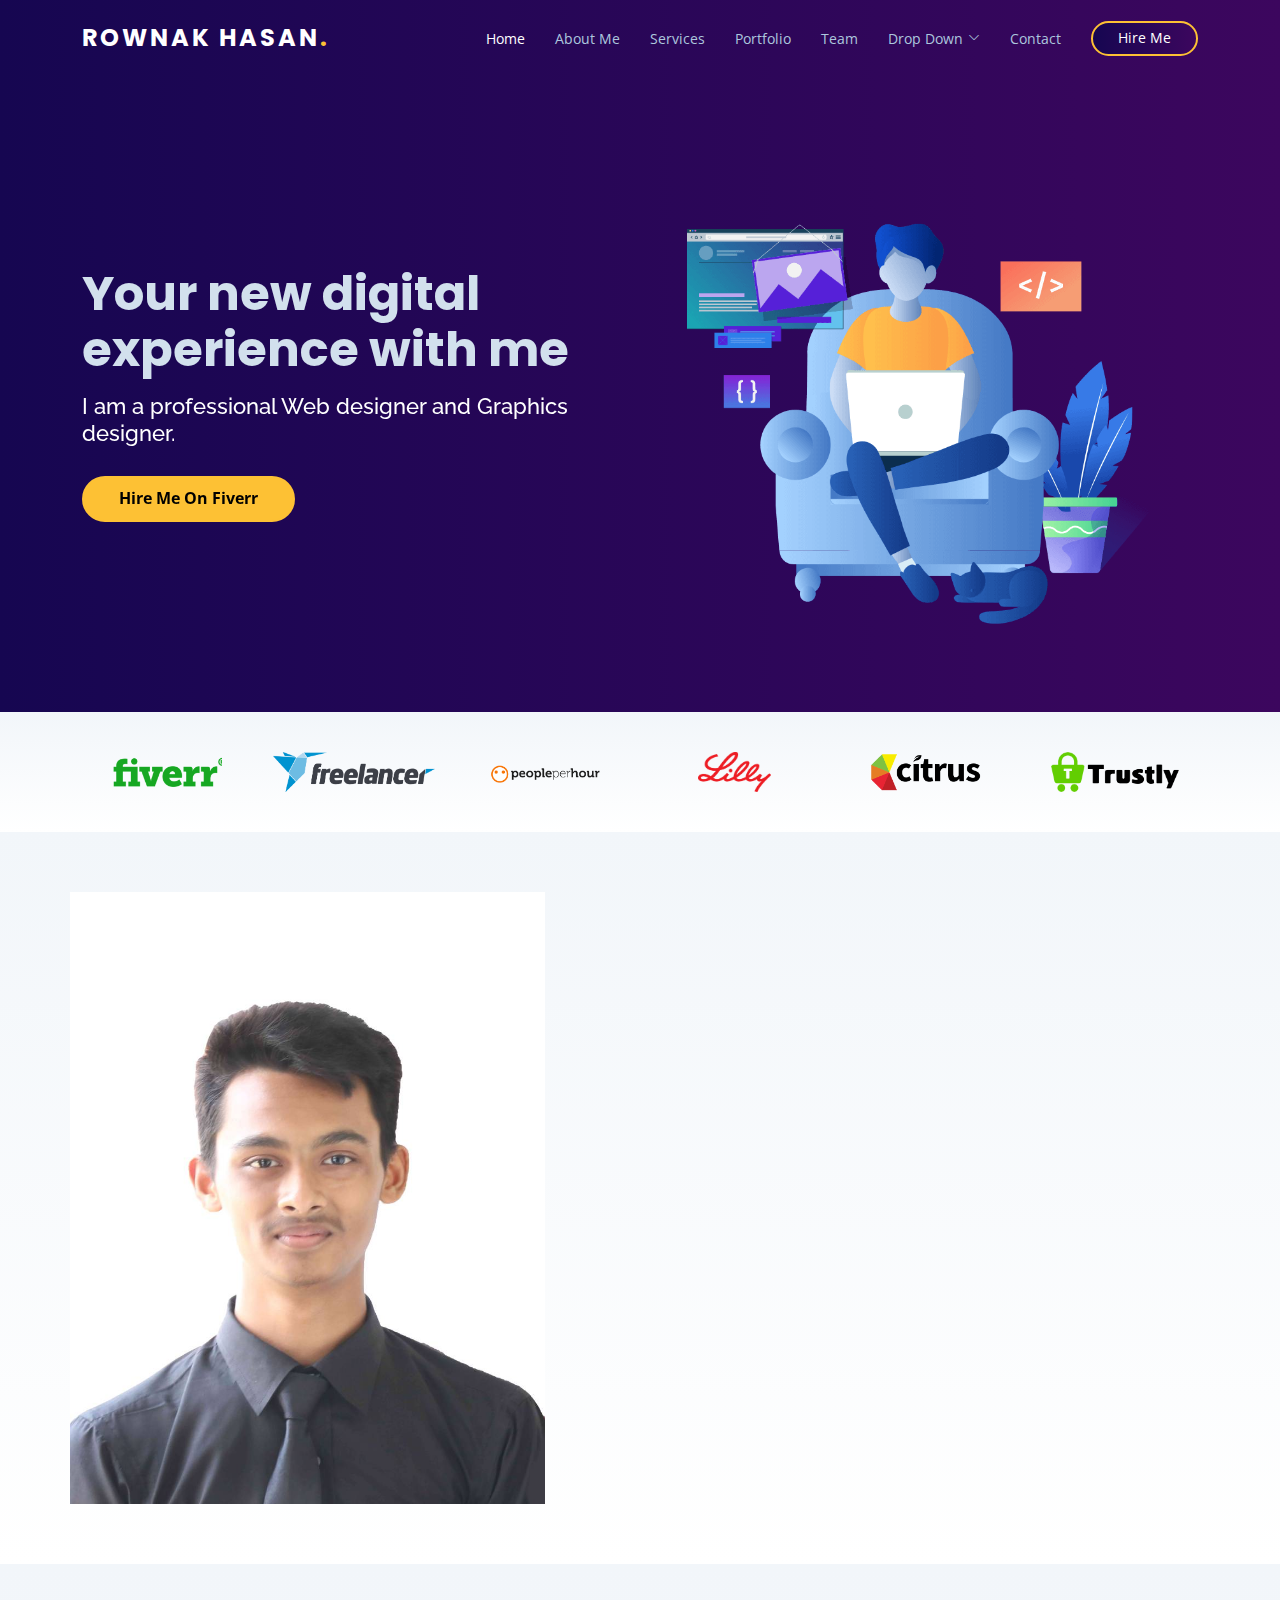
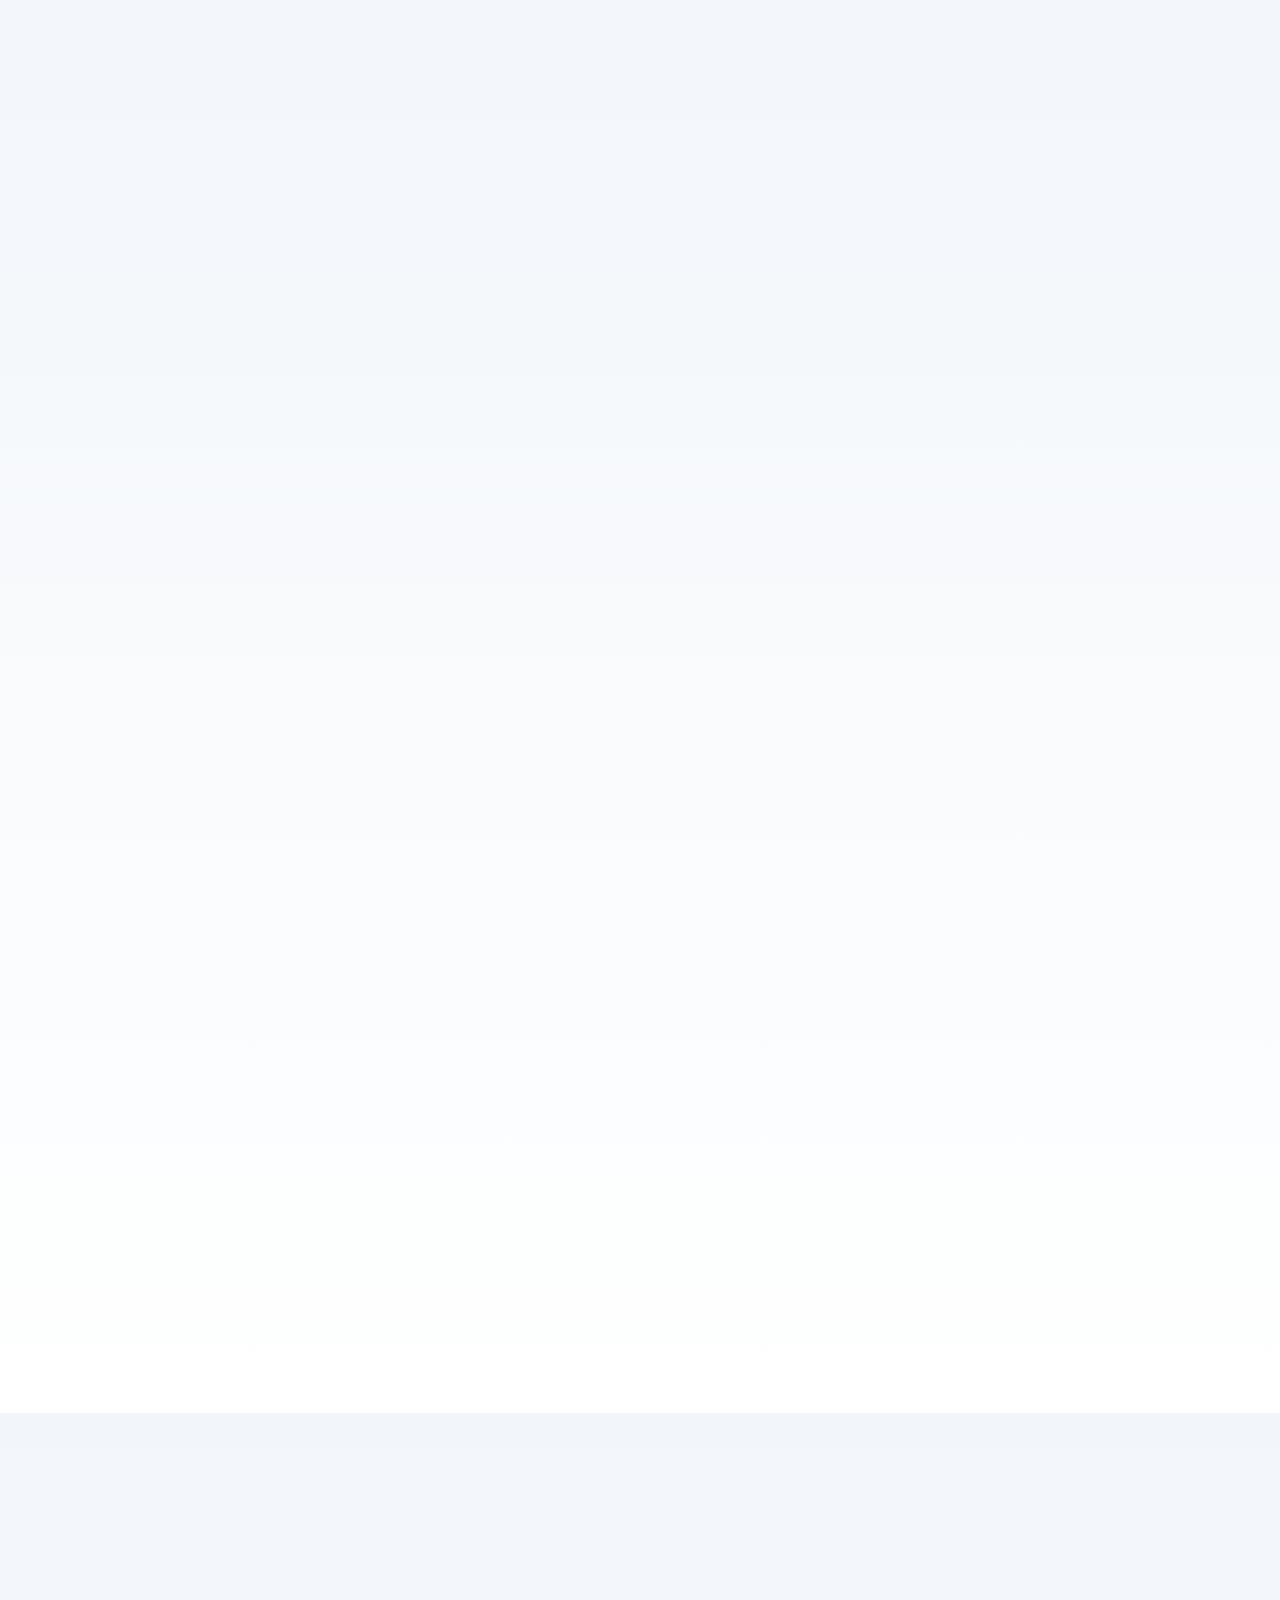
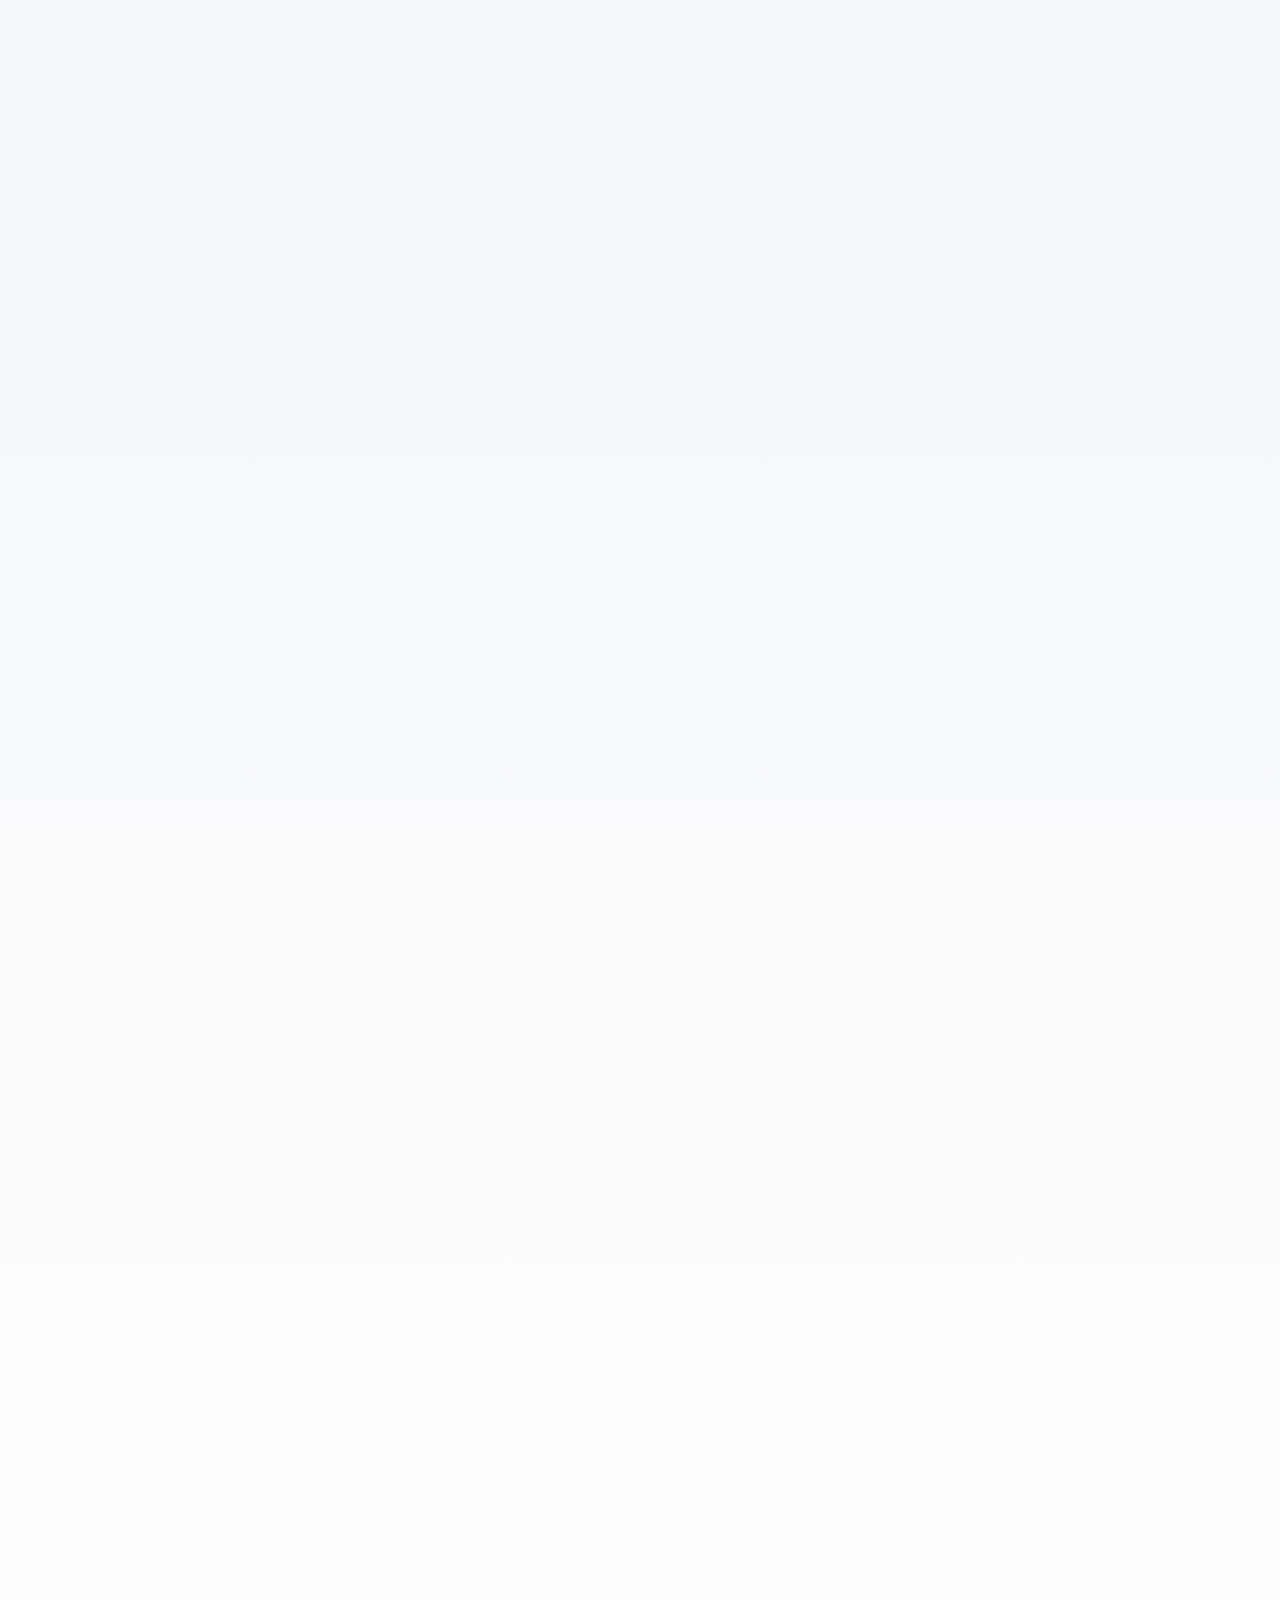
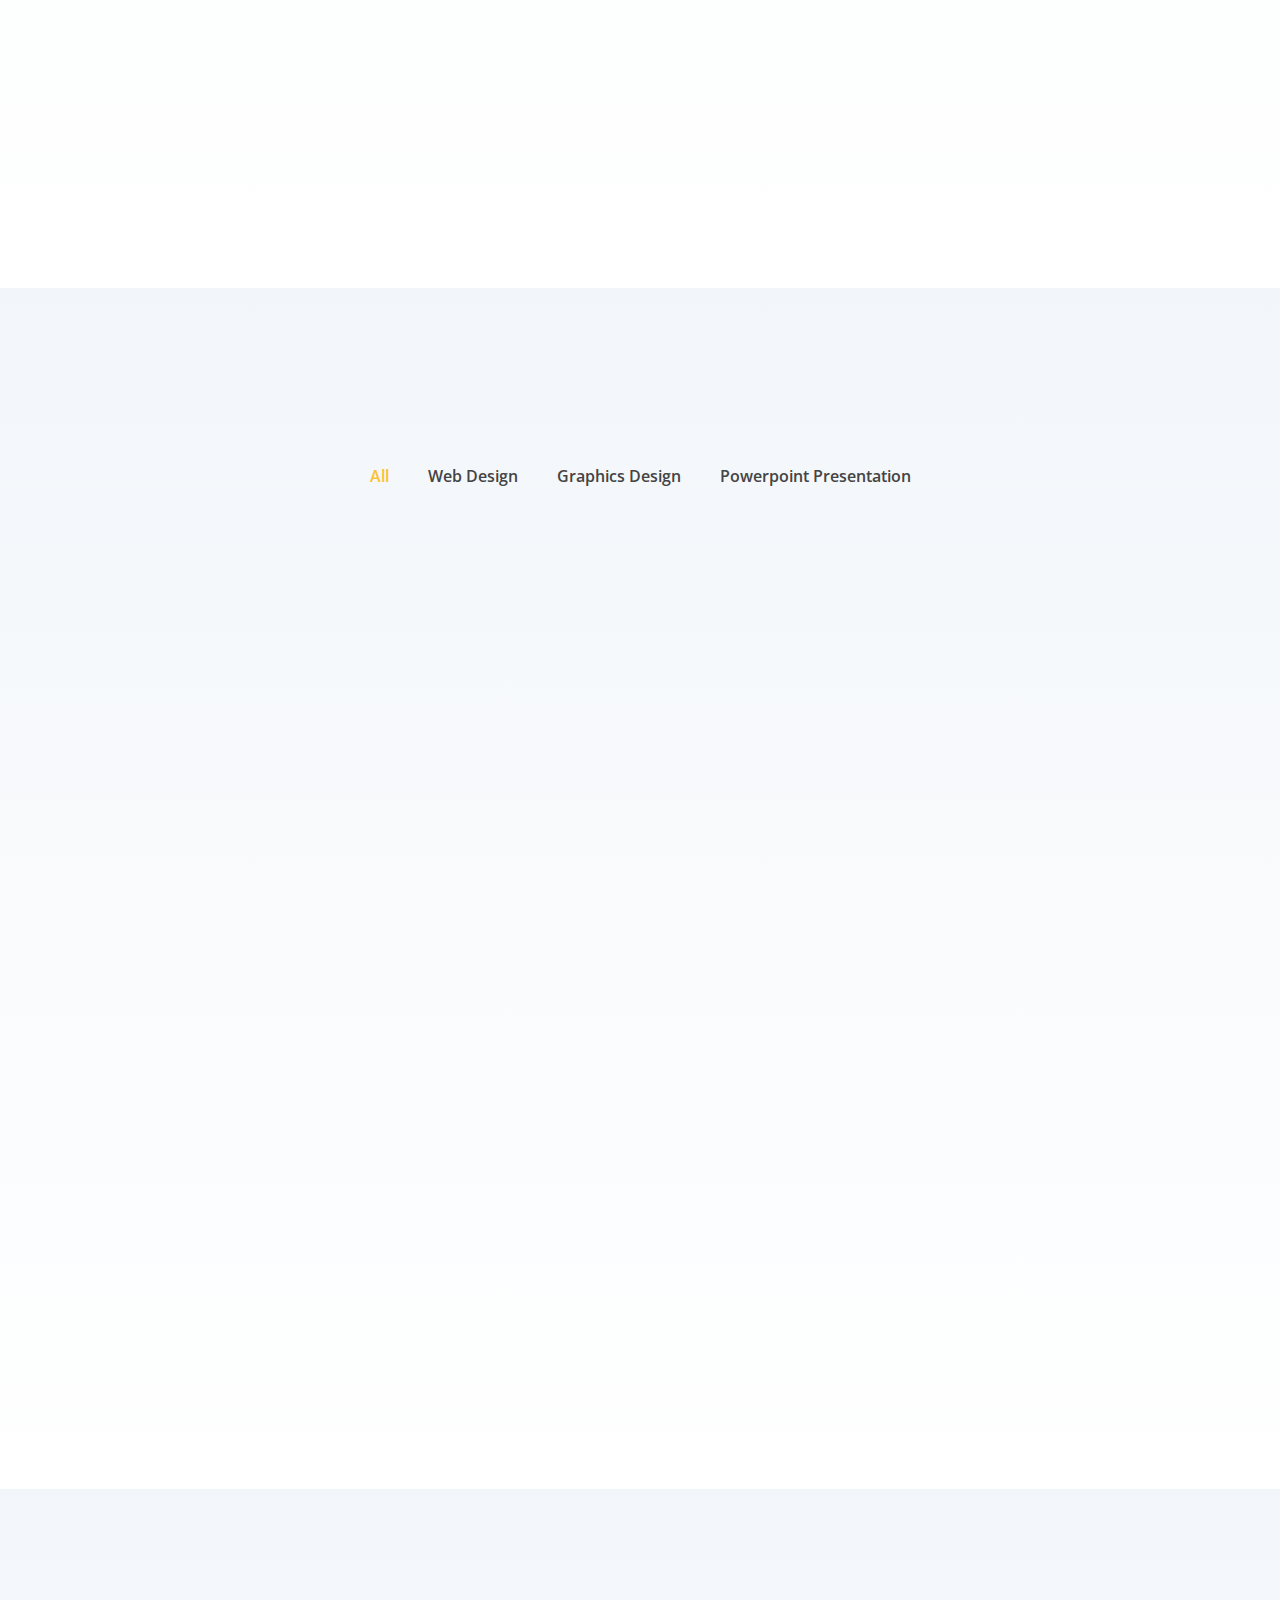
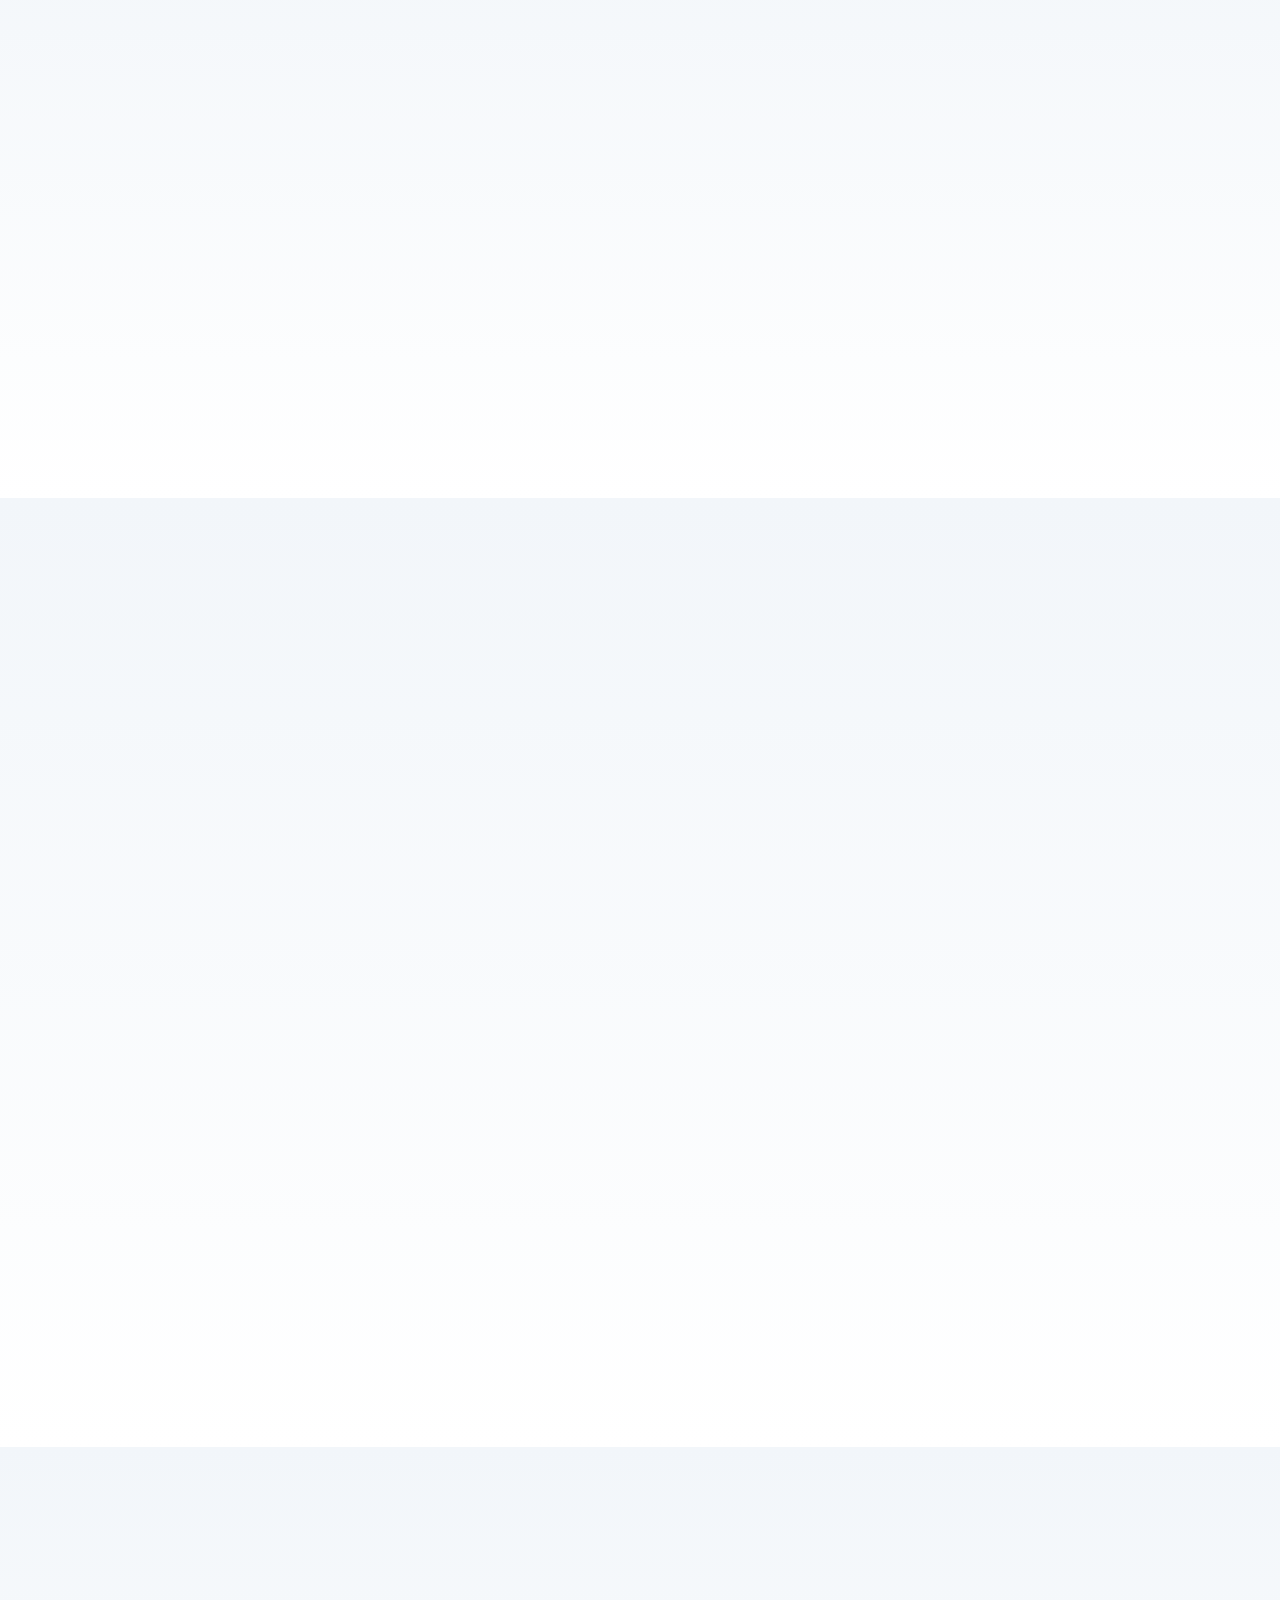
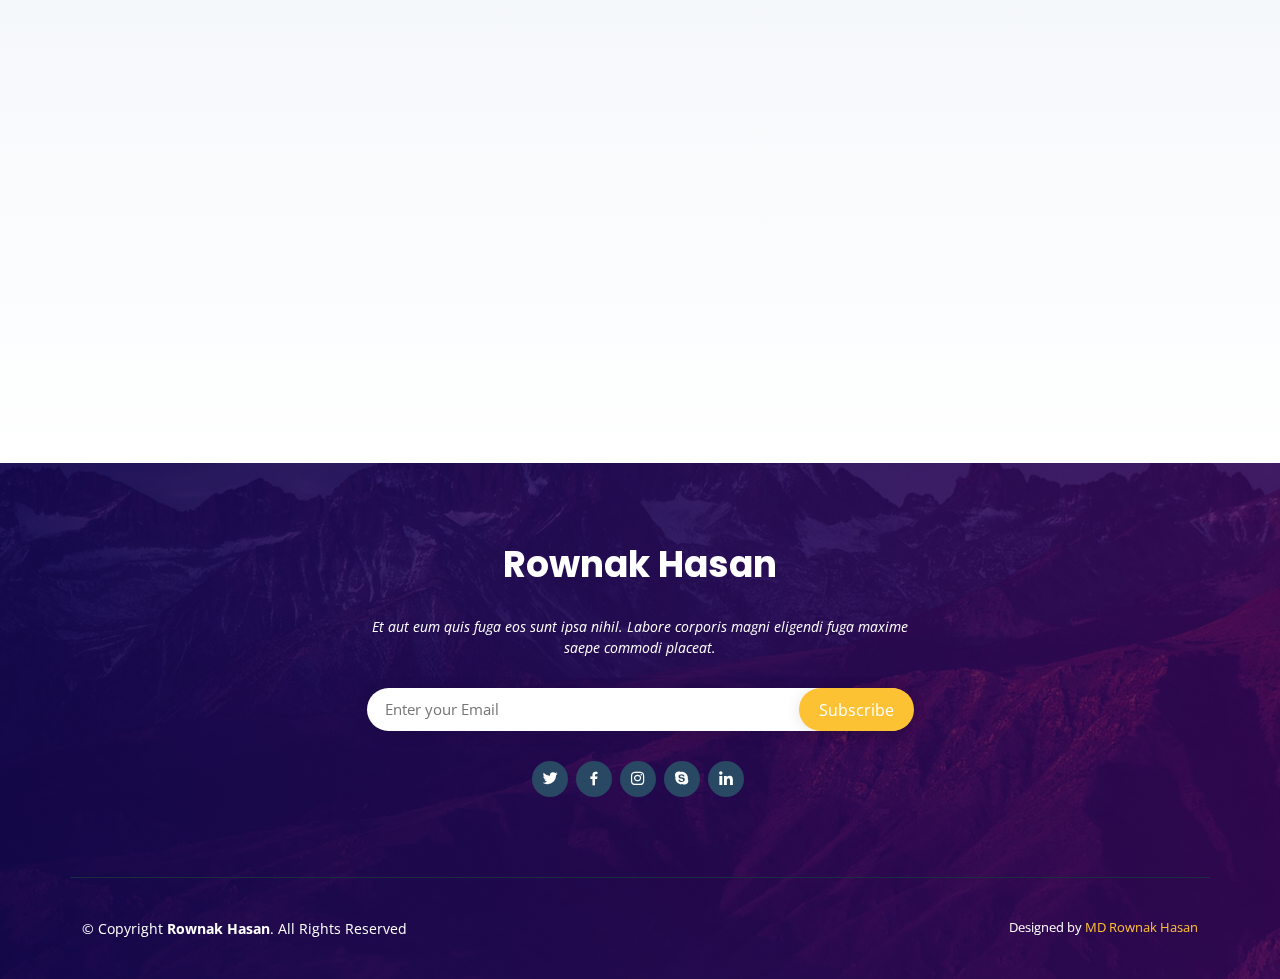
==== index.html @ 135676b5 "profile" ====
<!DOCTYPE html>
<html lang="en">

<head>
  <meta charset="utf-8">
  <meta content="width=device-width, initial-scale=1.0" name="viewport">

  <title>MD ROWNAK HASAN</title>
  <meta content="" name="description">
  <meta content="" name="keywords">

  <!-- Favicons -->
  <link href="assets/img/favicon.png" rel="icon">
  <link href="assets/img/apple-touch-icon.png" rel="apple-touch-icon">

  <!-- Google Fonts -->
  <link href="https://fonts.googleapis.com/css?family=Open+Sans:300,300i,400,400i,600,600i,700,700i|Raleway:300,300i,400,400i,500,500i,600,600i,700,700i|Poppins:300,300i,400,400i,500,500i,600,600i,700,700i" rel="stylesheet">

  <!-- Vendor CSS Files -->
  <link href="assets/vendor/aos/aos.css" rel="stylesheet">
  <link href="assets/vendor/bootstrap/css/bootstrap.min.css" rel="stylesheet">
  <link href="assets/vendor/bootstrap-icons/bootstrap-icons.css" rel="stylesheet">
  <link href="assets/vendor/boxicons/css/boxicons.min.css" rel="stylesheet">
  <link href="assets/vendor/glightbox/css/glightbox.min.css" rel="stylesheet">
  <link href="assets/vendor/swiper/swiper-bundle.min.css" rel="stylesheet">
  <link href="assets/css/font-awesome.min.css" rel="stylesheet">

  <!-- Template Main CSS File -->
  <link href="assets/css/style.css" rel="stylesheet">

  <!-- =======================================================
  * Template Name: Bocor - v4.3.0
  * Template URL: https://bootstrapmade.com/bocor-bootstrap-template-nice-animation/
  * Author: BootstrapMade.com
  * License: https://bootstrapmade.com/license/
  ======================================================== -->
</head>

<body>

  <!-- ======= Header ======= -->
  <header id="header">
    <div class="container d-flex align-items-center justify-content-between">

      <div class="logo">
        <h1><a href="index.html">Rownak Hasan<span>.</span></a></h1>
        <!-- Uncomment below if you prefer to use an image logo -->
        <!-- <a href="index.html"><img src="assets/img/logo.png" alt="" class="img-fluid"></a>-->
      </div>

      <nav id="navbar" class="navbar">
        <ul>
          <li><a class="nav-link scrollto active" href="#hero">Home</a></li>
          <li><a class="nav-link scrollto" href="#about">About Me</a></li>
          <li><a class="nav-link scrollto" href="#services">Services</a></li>
          <li><a class="nav-link scrollto" href="#portfolio">Portfolio</a></li>
          <li><a class="nav-link scrollto" href="#team">Team</a></li>
          <li class="dropdown"><a href="#"><span>Drop Down</span> <i class="bi bi-chevron-down"></i></a>
            <ul>
              <li><a href="#">Drop Down 1</a></li>
              <li class="dropdown"><a href="#"><span>Deep Drop Down</span> <i class="bi bi-chevron-right"></i></a>
                <ul>
                  <li><a href="#">Deep Drop Down 1</a></li>
                  <li><a href="#">Deep Drop Down 2</a></li>
                  <li><a href="#">Deep Drop Down 3</a></li>
                  <li><a href="#">Deep Drop Down 4</a></li>
                  <li><a href="#">Deep Drop Down 5</a></li>
                </ul>
              </li>
              <li><a href="#">Drop Down 2</a></li>
              <li><a href="#">Drop Down 3</a></li>
              <li><a href="#">Drop Down 4</a></li>
            </ul>
          </li>
          <li><a class="nav-link scrollto" href="#contact">Contact</a></li>
          <li><a class="getstarted scrollto" href="https://www.fiverr.com/rownakhasan127">Hire Me</a></li>
        </ul>
        <i class="bi bi-list mobile-nav-toggle"></i>
      </nav><!-- .navbar -->

    </div>
  </header><!-- End Header -->

  <!-- ======= Hero Section ======= -->
  <section id="hero">

    <div class="container">
      <div class="row d-flex align-items-center">
      <div class=" col-lg-6 py-5 py-lg-0 order-2 order-lg-1" data-aos="fade-right">
        <h1>Your new digital experience with me</h1>
        <h2>I am a professional  Web designer and Graphics designer.</h2>
        <a href="https://www.fiverr.com/rownakhasan127" class="btn-get-started scrollto">Hire Me On Fiverr</a>
      </div>
      <div class="col-lg-6 order-1 order-lg-2 hero-img" data-aos="fade-left">
        <img src="assets/img/hero-img.png" class="img-fluid" alt="">
      </div>
    </div>
    </div>

  </section><!-- End Hero -->

  <main id="main">

    <!-- ======= Clients Section ======= -->
    <section id="clients" class="clients section-bg">
      <div class="container">

        <div class="row no-gutters clients-wrap clearfix wow fadeInUp">

          <div class="col-lg-2 col-md-4 col-6">
            <div class="client-logo">
              <img src="assets/img/clients/client-1.png" class="img-fluid" alt="" data-aos="flip-right">
            </div>
          </div>

          <div class="col-lg-2 col-md-4 col-6">
            <div class="client-logo">
              <img src="assets/img/clients/client-2.png" class="img-fluid" alt="" data-aos="flip-right" data-aos-delay="100">
            </div>
          </div>

          <div class="col-lg-2 col-md-4 col-6">
            <div class="client-logo">
              <img src="assets/img/clients/client-3.png" class="img-fluid" alt="" data-aos="flip-right" data-aos-delay="200">
            </div>
          </div>

          <div class="col-lg-2 col-md-4 col-6">
            <div class="client-logo">
              <img src="assets/img/clients/client-4.png" class="img-fluid" alt="" data-aos="flip-right" data-aos-delay="300">
            </div>
          </div>

          <div class="col-lg-2 col-md-4 col-6">
            <div class="client-logo">
              <img src="assets/img/clients/client-5.png" class="img-fluid" alt="" data-aos="flip-right" data-aos-delay="400">
            </div>
          </div>

          <div class="col-lg-2 col-md-4 col-6">
            <div class="client-logo">
              <img src="assets/img/clients/client-6.png" class="img-fluid" alt="" data-aos="flip-right" data-aos-delay="500">
            </div>
          </div>

        </div>

      </div>
    </section><!-- End Clients Section -->

    <!-- ======= About Section ======= -->
    <section id="about" class="about section-bg">
      <div class="container">

        <div class="row">
          <div class="image col-xl-5 d-flex align-items-stretch justify-content-center justify-content-lg-start"></div>
          <div class="col-xl-7 pl-0 pl-lg-5 pr-lg-1 d-flex align-items-stretch">
            <div class="content d-flex flex-column justify-content-center">
              <h3 data-aos="fade-in" data-aos-delay="100">MD Rownak Hasan</h3>
              <p data-aos="fade-in">
                Hello, I am Rownak Hasan. A professional Graphics Designer and web designer. I am also a freelencer in different market freelencing market place. I have done my web design course from FreeCodeCamp, Edounix, 10 Minutes School and Creative IT. I am also expert in Microsoft Office specially powerpoint presenation designing
              </p>
              <div class="row">
                <div class="col-md-6 icon-box" data-aos="fade-up">
                  <i class="bi bi-journal-code"></i>
                  <h4><a href="#">Web Design</a></h4>
                  <p>I am expert in web designing. I can design a website with animation and interactive elements using HTML5,CSS and Javascript. </p>
                </div>
                <div class="col-md-6 icon-box" data-aos="fade-up" data-aos-delay="100">
                  <i class="bi bi-bezier"></i>
                  <h4><a href="#">Graphics Design</a></h4>
                  <p>I am expert in Graphics Designing. I can design logo, flyer, banner, brochure, menu card, post card. </p>
                </div>
                <div class="col-md-6 icon-box" data-aos="fade-up" data-aos-delay="200">
                  <i class="bi bi-file-word"></i>
                  <h4><a href="#">Wordpress Customization</a></h4>
                  <p>I am expert in Wordpress Theme Customizations. I can make a website using wordpress</p>
                </div>
                <div class="col-md-6 icon-box" data-aos="fade-up" data-aos-delay="300">
                  <i class="bi bi-bag-check"></i>
                  <h4><a href="#">Microsoft Office Tool</a></h4>
                  <p>I am expert in Microsoft Office applications like Word, Exel, powerpoint. I can make a professional presenation using MS powerpoint</p>
                </div>
              </div>
            </div><!-- End .content-->
          </div>
        </div>

      </div>
    </section><!-- End About Section -->

    <!-- ======= Services Section ======= -->
    <section id="services" class="services section-bg">
      <div class="container">

        <div class="section-title">
          <h2 data-aos="fade-in">Services</h2>
          <p data-aos="fade-in">.</p>
        </div>

        <div class="row">
          <div class="col-md-6 d-flex align-items-stretch" data-aos="fade-right">
            <div class="card">
              <div class="card-img">
                <img src="assets/img/services-1.jpg" alt="...">
              </div>
              <div class="card-body">
                <h5 class="card-title"><a href="">Web Design</a></h5>
                <p class="card-text">Are you looking for a Premium and professional website for your bussiness or personal use, than you are in right place. We make a website with animation and interactive elements using HTML5,CSS and Javascript.</p>
                <div class="read-more"><a href="#"><i class="bi bi-arrow-right"></i> Read More</a></div>
              </div>
            </div>
          </div>
          <div class="col-md-6 d-flex align-items-stretch" data-aos="fade-left">
            <div class="card">
              <div class="card-img">
                <img src="assets/img/services-2.jpg" alt="...">
              </div>
              <div class="card-body">
                <h5 class="card-title"><a href="">Graphics Design</a></h5>
                <p class="card-text">Looking for creative, professionalism, modern, unique & beautiful design for Logo, Business Card, Letterhead, Flyer, banner, and also other graphics designing services. then you are at the very right place.</p>
                <div class="read-more"><a href="#"><i class="bi bi-arrow-right"></i> Read More</a></div>
              </div>
            </div>

          </div>
          <div class="col-md-6 d-flex align-items-stretch" data-aos="fade-right">
            <div class="card">
              <div class="card-img">
                <img src="assets/img/services-3.jpg" alt="...">
              </div>
              <div class="card-body">
                <h5 class="card-title"><a href="">Wordpress Customization</a></h5>
                <p class="card-text">Are you looking for a Premium and professional website for your bussiness or personal use with using Wordpress Theme? than you are the right place. I will create a responsive wordpress website.</p>
                <div class="read-more"><a href="#"><i class="bi bi-arrow-right"></i> Read More</a></div>
              </div>
            </div>
          </div>
          <div class="col-md-6 d-flex align-items-stretch" data-aos="fade-left">
            <div class="card">
              <div class="card-img">
                <img src="assets/img/services-4.jpg" alt="...">
              </div>
              <div class="card-body">
                <h5 class="card-title"><a href="">Microsoft Office</a></h5>
                <p class="card-text">Are you looking for an expert who is professional in Microsoft Word, Excel and specially Powerpoint,than you are in the right place. I provide all services in this sector.I am expert in powerpoint presenation designing.</p>
                <div class="read-more"><a href="#"><i class="bi bi-arrow-right"></i> Read More</a></div>
              </div>
            </div>
          </div>
        </div>

      </div>
    </section><!-- End Services Section -->

    <!-- ======= Features Section ======= -->
    <section id="features" class="features section-bg">
      <div class="container">

        <div class="section-title">
          <h2 data-aos="fade-in">Features</h2>
          <p data-aos="fade-in"></p>
        </div>

        <div class="row content">
          <div class="col-md-5" data-aos="fade-right">
            <img src="assets/img/features-1.svg" class="img-fluid" alt="">
          </div>
          <div class="col-md-7 pt-4" data-aos="fade-left">
            <h3>What you find here.</h3>
            <p class="fst-italic">
              Here you found the services of................
            </p>
            <ul>
              <li><i class="bi bi-check"></i> Building Your Website with HTML,CSS, Javascript and Bootstrap.</li>
              <li><i class="bi bi-check"></i> Building your Website with wordpress theme customization..</li>
              <li><i class="bi bi-check"></i> Creating your Logos, Flyers, Brochures and Bussiness Cards</li>
              <li><i class="bi bi-check"></i> Building your Bussiness/Education presenation design.</li>
              
            </ul>
          </div>
        </div>

        <div class="row content">
          <div class="col-md-5 order-1 order-md-2" data-aos="fade-left">
            <img src="assets/img/features-2.svg" class="img-fluid" alt="">
          </div>
          <div class="col-md-7 pt-5 order-2 order-md-1" data-aos="fade-right">
            <h3>Design your items.</h3>
            <p class="fst-italic">
              I will design professional  logo, flyer, brochure, bussiness card, social media banner, resturant & bar menu, postcard letterhead etc.
            </p>
            <ul>
              <li><i class="bi bi-check"></i> Minimalist & Outstanding design concepts.</li>
              <li><i class="bi bi-check"></i> Professional, Unique, & Quality design.</li>
              <li><i class="bi bi-check"></i> Free mockup in every package &
                100% customer satisfaction.</li>
            </ul>
          </div>
        </div>

        <div class="row content">
          <div class="col-md-5" data-aos="fade-right">
            <img src="assets/img/features-3.svg" class="img-fluid" alt="">
          </div>
          <div class="col-md-7 pt-5" data-aos="fade-left">
            <h3>Build your website.</h3>
            <p>I will build a professional and responsive squarespace website with HTML, CSS, Javascript, Wordpress & bootstrap.</p>
            <ul>
              <li><i class="bi bi-check"></i> Design Creative and Customize Squarespace site.</li>
              <li><i class="bi bi-check"></i> Redesign your existing website take it to next level.</li>
              <li><i class="bi bi-check"></i> Fully Responsive Mobile Friendly site & 100% customer satisfaction.</li>
            </ul>
          </div>
        </div>

        <div class="row content">
          <div class="col-md-5 order-1 order-md-2" data-aos="fade-left">
            <img src="assets/img/features-4.svg" class="img-fluid" alt="">
          </div>
          <div class="col-md-7 pt-5 order-2 order-md-1" data-aos="fade-right">
            <h3>Make your powerpoint presenation.</h3>
            <p class="fst-italic">
              I will design professional modern business powerpoint presentations and investor pitch deck with animation and transition.
            </p>
            <ul>
              <li><i class="bi bi-check"></i> A class-apart modern presentation design with Custom Branded Template.</li>
              <li><i class="bi bi-check"></i> Excellent & distinctive Lifetime Customer Support.</li>
              <li><i class="bi bi-check"></i> Modern Infographics and premium investor pitch deck.</li>
            </ul>
          </div>
        </div>

      </div>
    </section><!-- End Features Section -->

    <!-- ======= Portfolio Section ======= -->
    <section id="portfolio" class="portfolio section-bg">
      <div class="container">

        <div class="section-title">
          <h2 data-aos="fade-in">Portfolio</h2>
          <p data-aos="fade-in"></p>
        </div>

        <div class="row">
          <div class="col-lg-12">
            <ul id="portfolio-flters">
              <li data-filter="*" class="filter-active">All</li>
              <li data-filter=".filter-app">Web Design</li>
              <li data-filter=".filter-card">Graphics Design</li>
              <li data-filter=".filter-web">Powerpoint Presentation</li>
            </ul>
          </div>
        </div>

        <div class="row portfolio-container" data-aos="fade-up">

          <div class="col-lg-4 col-md-6 portfolio-item filter-app">
            <div class="portfolio-wrap">
              <img src="assets/img/portfolio/portfolio-1.jpg" class="img-fluid" alt="">
              <div class="portfolio-links">
                <a href="assets/img/portfolio/portfolio-1.jpg" data-gallery="portfolioGallery" class="portfolio-lightbox" title="App 1"><i class="bi bi-plus"></i></a>
                <a href="portfolio-details.html" title="More Details"><i class="bi bi-link"></i></a>
              </div>
              <div class="portfolio-info">
                <h4>App 1</h4>
                <p>App</p>
              </div>
            </div>
          </div>

          <div class="col-lg-4 col-md-6 portfolio-item filter-web">
            <div class="portfolio-wrap">
              <img src="assets/img/portfolio/portfolio-2.jpg" class="img-fluid" alt="">
              <div class="portfolio-links">
                <a href="assets/img/portfolio/portfolio-2.jpg" data-gallery="portfolioGallery" class="portfolio-lightbox" title="Web 3"><i class="bi bi-plus"></i></a>
                <a href="portfolio-details.html" title="More Details"><i class="bi bi-link"></i></a>
              </div>
              <div class="portfolio-info">
                <h4>Web 3</h4>
                <p>Web</p>
              </div>
            </div>
          </div>

          <div class="col-lg-4 col-md-6 portfolio-item filter-app">
            <div class="portfolio-wrap">
              <img src="assets/img/portfolio/portfolio-3.jpg" class="img-fluid" alt="">
              <div class="portfolio-links">
                <a href="assets/img/portfolio/portfolio-3.jpg" data-gallery="portfolioGallery" class="portfolio-lightbox" title="App 2"><i class="bi bi-plus"></i></a>
                <a href="portfolio-details.html" title="More Details"><i class="bi bi-link"></i></a>
              </div>
              <div class="portfolio-info">
                <h4>App 2</h4>
                <p>App</p>
              </div>
            </div>
          </div>

          <div class="col-lg-4 col-md-6 portfolio-item filter-card">
            <div class="portfolio-wrap">
              <img src="assets/img/portfolio/portfolio-4.jpg" class="img-fluid" alt="">
              <div class="portfolio-links">
                <a href="assets/img/portfolio/portfolio-4.jpg" data-gallery="portfolioGallery" class="portfolio-lightbox" title="Card 2"><i class="bi bi-plus"></i></a>
                <a href="portfolio-details.html" title="More Details"><i class="bi bi-link"></i></a>
              </div>
              <div class="portfolio-info">
                <h4>Card 2</h4>
                <p>Card</p>
              </div>
            </div>
          </div>

          <div class="col-lg-4 col-md-6 portfolio-item filter-web">
            <div class="portfolio-wrap">
              <img src="assets/img/portfolio/portfolio-5.jpg" class="img-fluid" alt="">
              <div class="portfolio-links">
                <a href="assets/img/portfolio/portfolio-5.jpg" data-gallery="portfolioGallery" class="portfolio-lightbox" title="Web 2"><i class="bi bi-plus"></i></a>
                <a href="portfolio-details.html" title="More Details"><i class="bi bi-link"></i></a>
              </div>
              <div class="portfolio-info">
                <h4>Web 2</h4>
                <p>Web</p>
              </div>
            </div>
          </div>

          <div class="col-lg-4 col-md-6 portfolio-item filter-app">
            <div class="portfolio-wrap">
              <img src="assets/img/portfolio/portfolio-6.jpg" class="img-fluid" alt="">
              <div class="portfolio-links">
                <a href="assets/img/portfolio/portfolio-6.jpg" data-gallery="portfolioGallery" class="portfolio-lightbox" title="App 3"><i class="bi bi-plus"></i></a>
                <a href="portfolio-details.html" title="More Details"><i class="bi bi-link"></i></a>
              </div>
              <div class="portfolio-info">
                <h4>App 3</h4>
                <p>App</p>
              </div>
            </div>
          </div>

          <div class="col-lg-4 col-md-6 portfolio-item filter-card">
            <div class="portfolio-wrap">
              <img src="assets/img/portfolio/portfolio-7.jpg" class="img-fluid" alt="">
              <div class="portfolio-links">
                <a href="assets/img/portfolio/portfolio-7.jpg" data-gallery="portfolioGallery" class="portfolio-lightbox" title="Card 1"><i class="bi bi-plus"></i></a>
                <a href="portfolio-details.html" title="More Details"><i class="bi bi-link"></i></a>
              </div>
              <div class="portfolio-info">
                <h4>Card 1</h4>
                <p>Card</p>
              </div>
            </div>
          </div>

          <div class="col-lg-4 col-md-6 portfolio-item filter-card">
            <div class="portfolio-wrap">
              <img src="assets/img/portfolio/portfolio-8.jpg" class="img-fluid" alt="">
              <div class="portfolio-links">
                <a href="assets/img/portfolio/portfolio-8.jpg" data-gallery="portfolioGallery" class="portfolio-lightbox" title="Card 3"><i class="bi bi-plus"></i></a>
                <a href="portfolio-details.html" title="More Details"><i class="bi bi-link"></i></a>
              </div>
              <div class="portfolio-info">
                <h4>Card 3</h4>
                <p>Card</p>
              </div>
            </div>
          </div>

          <div class="col-lg-4 col-md-6 portfolio-item filter-web">
            <div class="portfolio-wrap">
              <img src="assets/img/portfolio/portfolio-9.jpg" class="img-fluid" alt="">
              <div class="portfolio-links">
                <a href="assets/img/portfolio/portfolio-9.jpg" data-gallery="portfolioGallery" class="portfolio-lightbox" title="Web 3"><i class="bi bi-plus"></i></a>
                <a href="portfolio-details.html" title="More Details"><i class="bi bi-link"></i></a>
              </div>
              <div class="portfolio-info">
                <h4>Web 3</h4>
                <p>Web</p>
              </div>
            </div>
          </div>

        </div>

      </div>
    </section><!-- End Portfolio Section -->

    <!-- ======= Team Section ======= -->
    <section id="team" class="team section-bg">
      <div class="container">

        <div class="section-title">
          <h2 data-aos="fade-in">Team</h2>
        </div>

        <div class="row">
          <div class="col-xl-3 col-lg-4 col-md-6">
            <div class="member" data-aos="fade-up">
              <div class="pic"><img src="assets/img/team/team-1.jpg" alt=""></div>
              <h4>Rownak Hasan</h4>
              <span>Web and Graphics Designer</span>
              <div class="social">
                <a href=""><i class="bi bi-twitter"></i></a>
                <a href=""><i class="bi bi-facebook"></i></a>
                <a href=""><i class="bi bi-instagram"></i></a>
                <a href=""><i class="bi bi-linkedin"></i></a>
              </div>
            </div>
          </div>

          <div class="col-xl-3 col-lg-4 col-md-6">
            <div class="member" data-aos="fade-up" data-aos-delay="100">
              <div class="pic"><img src="assets/img/team/team-2.jpg" alt=""></div>
              <h4>Mohammad Siam</h4>
              <span>MS Office Expert</span>
              <div class="social">
                <a href=""><i class="bi bi-twitter"></i></a>
                <a href=""><i class="bi bi-facebook"></i></a>
                <a href=""><i class="bi bi-instagram"></i></a>
                <a href=""><i class="bi bi-linkedin"></i></a>
              </div>
            </div>
          </div>

          <div class="col-xl-3 col-lg-4 col-md-6">
            <div class="member" data-aos="fade-up" data-aos-delay="200">
              <div class="pic"><img src="assets/img/team/team-3.jpg" alt=""></div>
              <h4>MD Emon</h4>
              <span>Web & Wordpress Designer</span>
              <div class="social">
                <a href=""><i class="bi bi-twitter"></i></a>
                <a href=""><i class="bi bi-facebook"></i></a>
                <a href=""><i class="bi bi-instagram"></i></a>
                <a href=""><i class="bi bi-linkedin"></i></a>
              </div>
            </div>
          </div>

          <div class="col-xl-3 col-lg-4 col-md-6">
            <div class="member" data-aos="fade-up" data-aos-delay="300">
              <div class="pic"><img src="assets/img/team/team-4.jpg" alt=""></div>
              <h4>Mashrur Shakib</h4>
              <span>CTO</span>
              <div class="social">
                <a href=""><i class="bi bi-twitter"></i></a>
                <a href=""><i class="bi bi-facebook"></i></a>
                <a href=""><i class="bi bi-instagram"></i></a>
                <a href=""><i class="bi bi-linkedin"></i></a>
              </div>
            </div>
          </div>
        </div>

      </div>
    </section><!-- End Team Section -->



    <!-- ======= Frequently Asked Questions Section ======= -->
    <section id="faq" class="faq section-bg">
      <div class="container">

        <div class="section-title">
          <h2 data-aos="fade-in">Frequently Asked Questions</h2>

        </div>

        <div class="row faq-item d-flex align-items-stretch" data-aos="fade-up">
          <div class="col-lg-5">
            <i class="bx bx-help-circle"></i>
            <h4>Non consectetur a erat nam at lectus urna duis?</h4>
          </div>
          <div class="col-lg-7">
            <p>
              Feugiat pretium nibh ipsum consequat. Tempus iaculis urna id volutpat lacus laoreet non curabitur gravida. Venenatis lectus magna fringilla urna porttitor rhoncus dolor purus non.
            </p>
          </div>
        </div><!-- End F.A.Q Item-->

        <div class="row faq-item d-flex align-items-stretch" data-aos="fade-up" data-aos-delay="100">
          <div class="col-lg-5">
            <i class="bx bx-help-circle"></i>
            <h4>Feugiat scelerisque varius morbi enim nunc faucibus a pellentesque?</h4>
          </div>
          <div class="col-lg-7">
            <p>
              Dolor sit amet consectetur adipiscing elit pellentesque habitant morbi. Id interdum velit laoreet id donec ultrices. Fringilla phasellus faucibus scelerisque eleifend donec pretium. Est pellentesque elit ullamcorper dignissim.
            </p>
          </div>
        </div><!-- End F.A.Q Item-->

        <div class="row faq-item d-flex align-items-stretch" data-aos="fade-up" data-aos-delay="200">
          <div class="col-lg-5">
            <i class="bx bx-help-circle"></i>
            <h4>Dolor sit amet consectetur adipiscing elit pellentesque habitant morbi?</h4>
          </div>
          <div class="col-lg-7">
            <p>
              Eleifend mi in nulla posuere sollicitudin aliquam ultrices sagittis orci. Faucibus pulvinar elementum integer enim. Sem nulla pharetra diam sit amet nisl suscipit. Rutrum tellus pellentesque eu tincidunt. Lectus urna duis convallis convallis tellus.
            </p>
          </div>
        </div><!-- End F.A.Q Item-->

        <div class="row faq-item d-flex align-items-stretch" data-aos="fade-up" data-aos-delay="300">
          <div class="col-lg-5">
            <i class="bx bx-help-circle"></i>
            <h4>Ac odio tempor orci dapibus. Aliquam eleifend mi in nulla?</h4>
          </div>
          <div class="col-lg-7">
            <p>
              Aperiam itaque sit optio et deleniti eos nihil quidem cumque. Voluptas dolorum accusantium sunt sit enim. Provident consequuntur quam aut reiciendis qui rerum dolorem sit odio. Repellat assumenda soluta sunt pariatur error doloribus fuga.
            </p>
          </div>
        </div><!-- End F.A.Q Item-->

        <div class="row faq-item d-flex align-items-stretch" data-aos="fade-up" data-aos-delay="400">
          <div class="col-lg-5">
            <i class="bx bx-help-circle"></i>
            <h4>Tempus quam pellentesque nec nam aliquam sem et tortor consequat?</h4>
          </div>
          <div class="col-lg-7">
            <p>
              Molestie a iaculis at erat pellentesque adipiscing commodo. Dignissim suspendisse in est ante in. Nunc vel risus commodo viverra maecenas accumsan. Sit amet nisl suscipit adipiscing bibendum est. Purus gravida quis blandit turpis cursus in
            </p>
          </div>
        </div><!-- End F.A.Q Item-->

      </div>
    </section><!-- End Frequently Asked Questions Section -->

    <!-- ======= Contact Section ======= -->
    <section id="contact" class="contact section-bg">
      <div class="container" data-aos="fade-up">

        <div class="section-title">
          <h2>Contact</h2>

        </div>

        <div class="row">

          <div class="col-lg-6">

            <div class="row">
              <div class="col-md-12">
                <div class="info-box" data-aos="fade-up">
                  <i class="bx bx-map"></i>
                  <h3>My Address</h3>
                  <p>Talna,Khilkhet,Dhaka-1229</p>
                </div>
              </div>
              <div class="col-md-6">
                <div class="info-box mt-4" data-aos="fade-up" data-aos-delay="100">
                  <i class="bx bx-envelope"></i>
                  <h3>Email </h3>
                  <p>mohammadrownakhasan@gmail.com<br>contact@rownak.com</p>
                </div>
              </div>
              <div class="col-md-6">
                <div class="info-box mt-4" data-aos="fade-up" data-aos-delay="100">
                  <i class="bx bx-phone-call"></i>
                  <h3>Call Number</h3>
                  <p>+880 01828959630<br>+880 01407399430</p>
                </div>
              </div>
            </div>

          </div>

          <div class="col-lg-6 mt-4 mt-lg-0">
            <form action="forms/contact.php" method="post" role="form" class="php-email-form w-100" data-aos="fade-up">
              <div class="row">
                <div class="col-md-6 form-group">
                  <input type="text" name="name" class="form-control" id="name" placeholder="Your Name" required>
                </div>
                <div class="col-md-6 form-group mt-3 mt-md-0">
                  <input type="email" class="form-control" name="email" id="email" placeholder="Your Email" required>
                </div>
              </div>
              <div class="form-group mt-3">
                <input type="text" class="form-control" name="subject" id="subject" placeholder="Subject" required>
              </div>
              <div class="form-group mt-3">
                <textarea class="form-control" name="message" rows="5" placeholder="Message" required></textarea>
              </div>
              <div class="my-3">
                <div class="loading">Loading</div>
                <div class="error-message"></div>
                <div class="sent-message">Your message has been sent. Thank you!</div>
              </div>
              <div class="text-center"><button type="submit">Send Message</button></div>
            </form>
          </div>

        </div>

      </div>
    </section><!-- End Contact Section -->

  </main><!-- End #main -->

  <!-- ======= Footer ======= -->
  <footer id="footer">

    <div class="footer-top">

      <div class="container">

        <div class="row  justify-content-center">
          <div class="col-lg-6">
            <h3>Rownak Hasan</h3>
            <p>Et aut eum quis fuga eos sunt ipsa nihil. Labore corporis magni eligendi fuga maxime saepe commodi placeat.</p>
          </div>
        </div>

        <div class="row footer-newsletter justify-content-center">
          <div class="col-lg-6">
            <form action="" method="post">
              <input type="email" name="email" placeholder="Enter your Email"><input type="submit" value="Subscribe">
            </form>
          </div>
        </div>

        <div class="social-links">
          <a href="#" class="twitter"><i class="bx bxl-twitter"></i></a>
          <a href="https://www.facebook.com/rownak.hasan.7" class="facebook"><i class="bx bxl-facebook"></i></a>
          <a href="https://www.instagram.com/mohammad_rownak_hasan" class="instagram"><i class="bx bxl-instagram"></i></a>
          <a href="#" class="google-plus"><i class="bx bxl-skype"></i></a>
          <a href="#" class="linkedin"><i class="bx bxl-linkedin"></i></a>
        </div>

      </div>
    </div>

    <div class="container footer-bottom clearfix">
      <div class="copyright">
        &copy; Copyright <strong><span>Rownak Hasan</span></strong>. All Rights Reserved
      </div>
      <div class="credits">
        <!-- All the links in the footer should remain intact. -->
        <!-- You can delete the links only if you purchased the pro version. -->
        <!-- Licensing information: https://bootstrapmade.com/license/ -->
        <!-- Purchase the pro version with working PHP/AJAX contact form: https://bootstrapmade.com/bocor-bootstrap-template-nice-animation/ -->
        Designed by <a href="https://bootstrapmade.com/">MD Rownak Hasan</a>
      </div>
    </div>
  </footer><!-- End Footer -->

  <a href="#" class="back-to-top d-flex align-items-center justify-content-center"><i class="bi bi-arrow-up-short"></i></a>

  <!-- Vendor JS Files -->
  <script src="assets/vendor/aos/aos.js"></script>
  <script src="assets/vendor/bootstrap/js/bootstrap.bundle.min.js"></script>
  <script src="assets/vendor/glightbox/js/glightbox.min.js"></script>
  <script src="assets/vendor/isotope-layout/isotope.pkgd.min.js"></script>
  <script src="assets/vendor/php-email-form/validate.js"></script>
  <script src="assets/vendor/swiper/swiper-bundle.min.js"></script>

  <!-- Template Main JS File -->
  <script src="assets/js/main.js"></script>

</body>

</html>
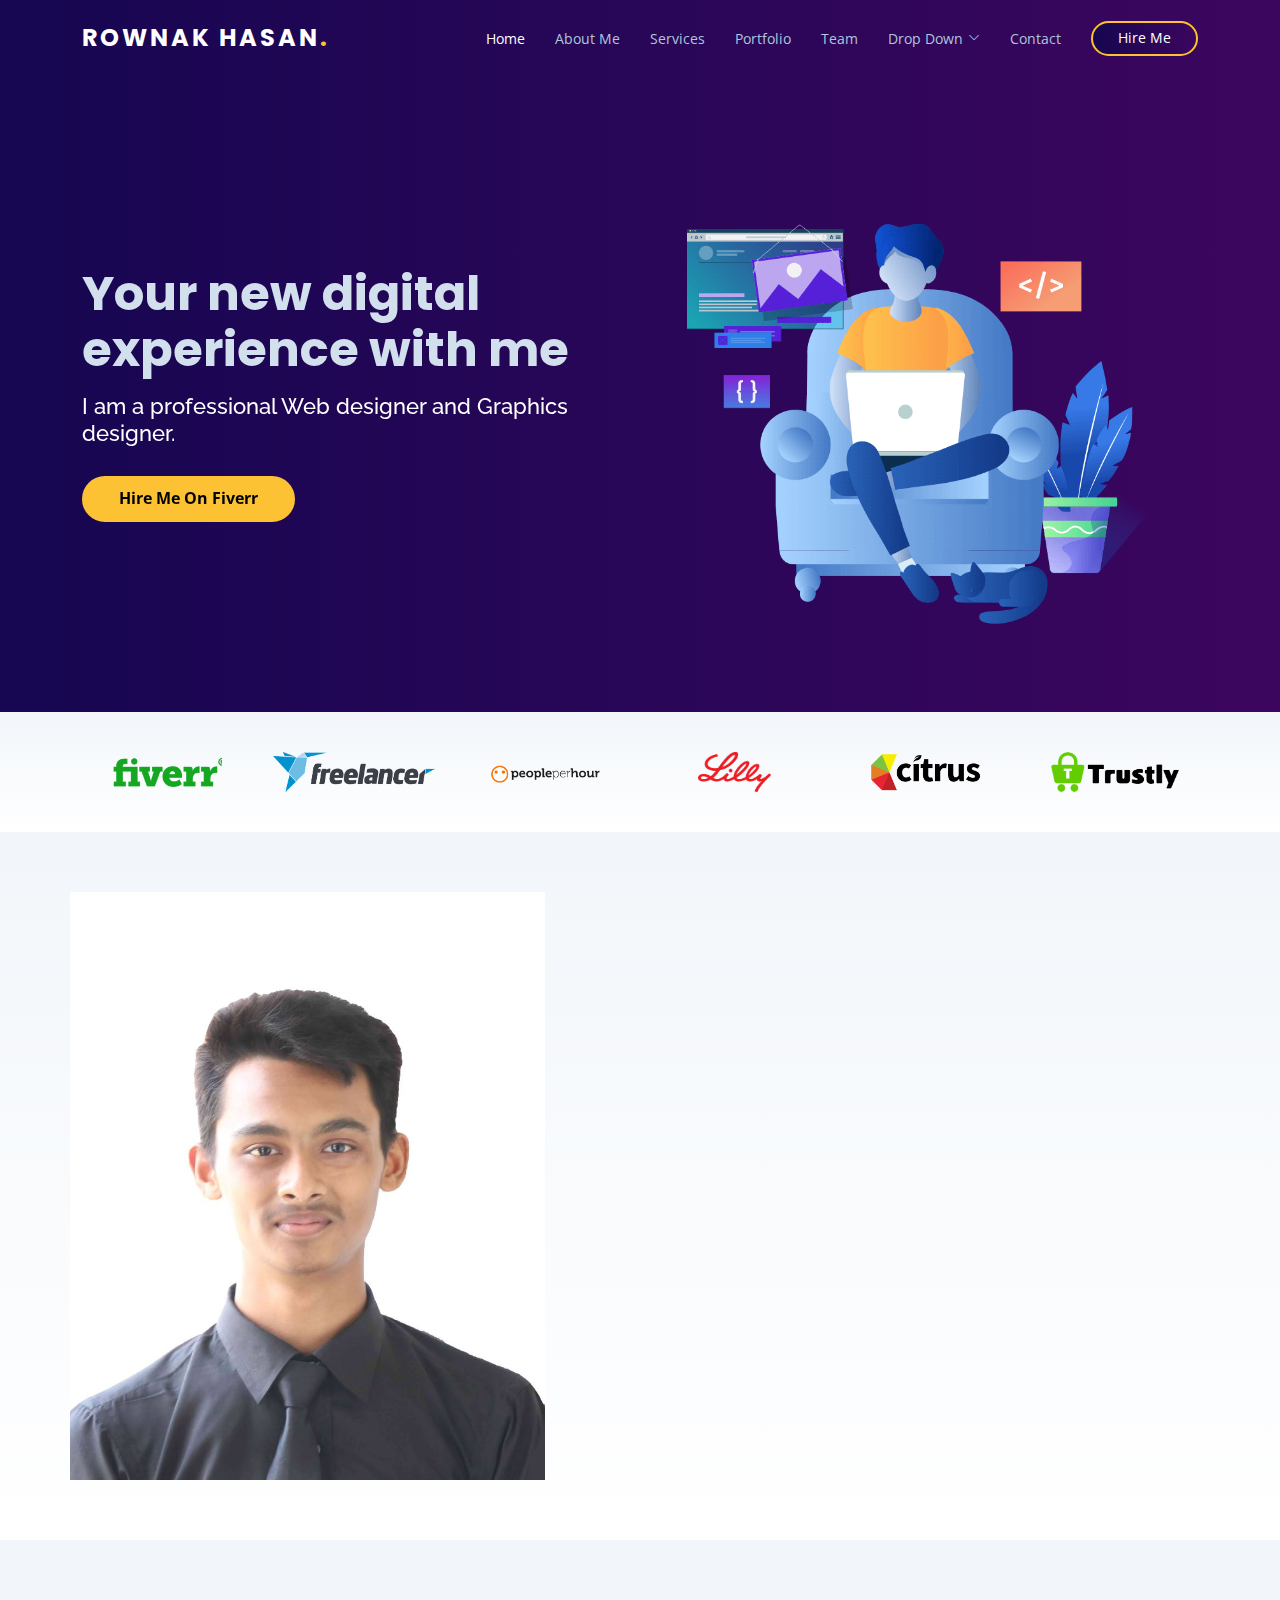
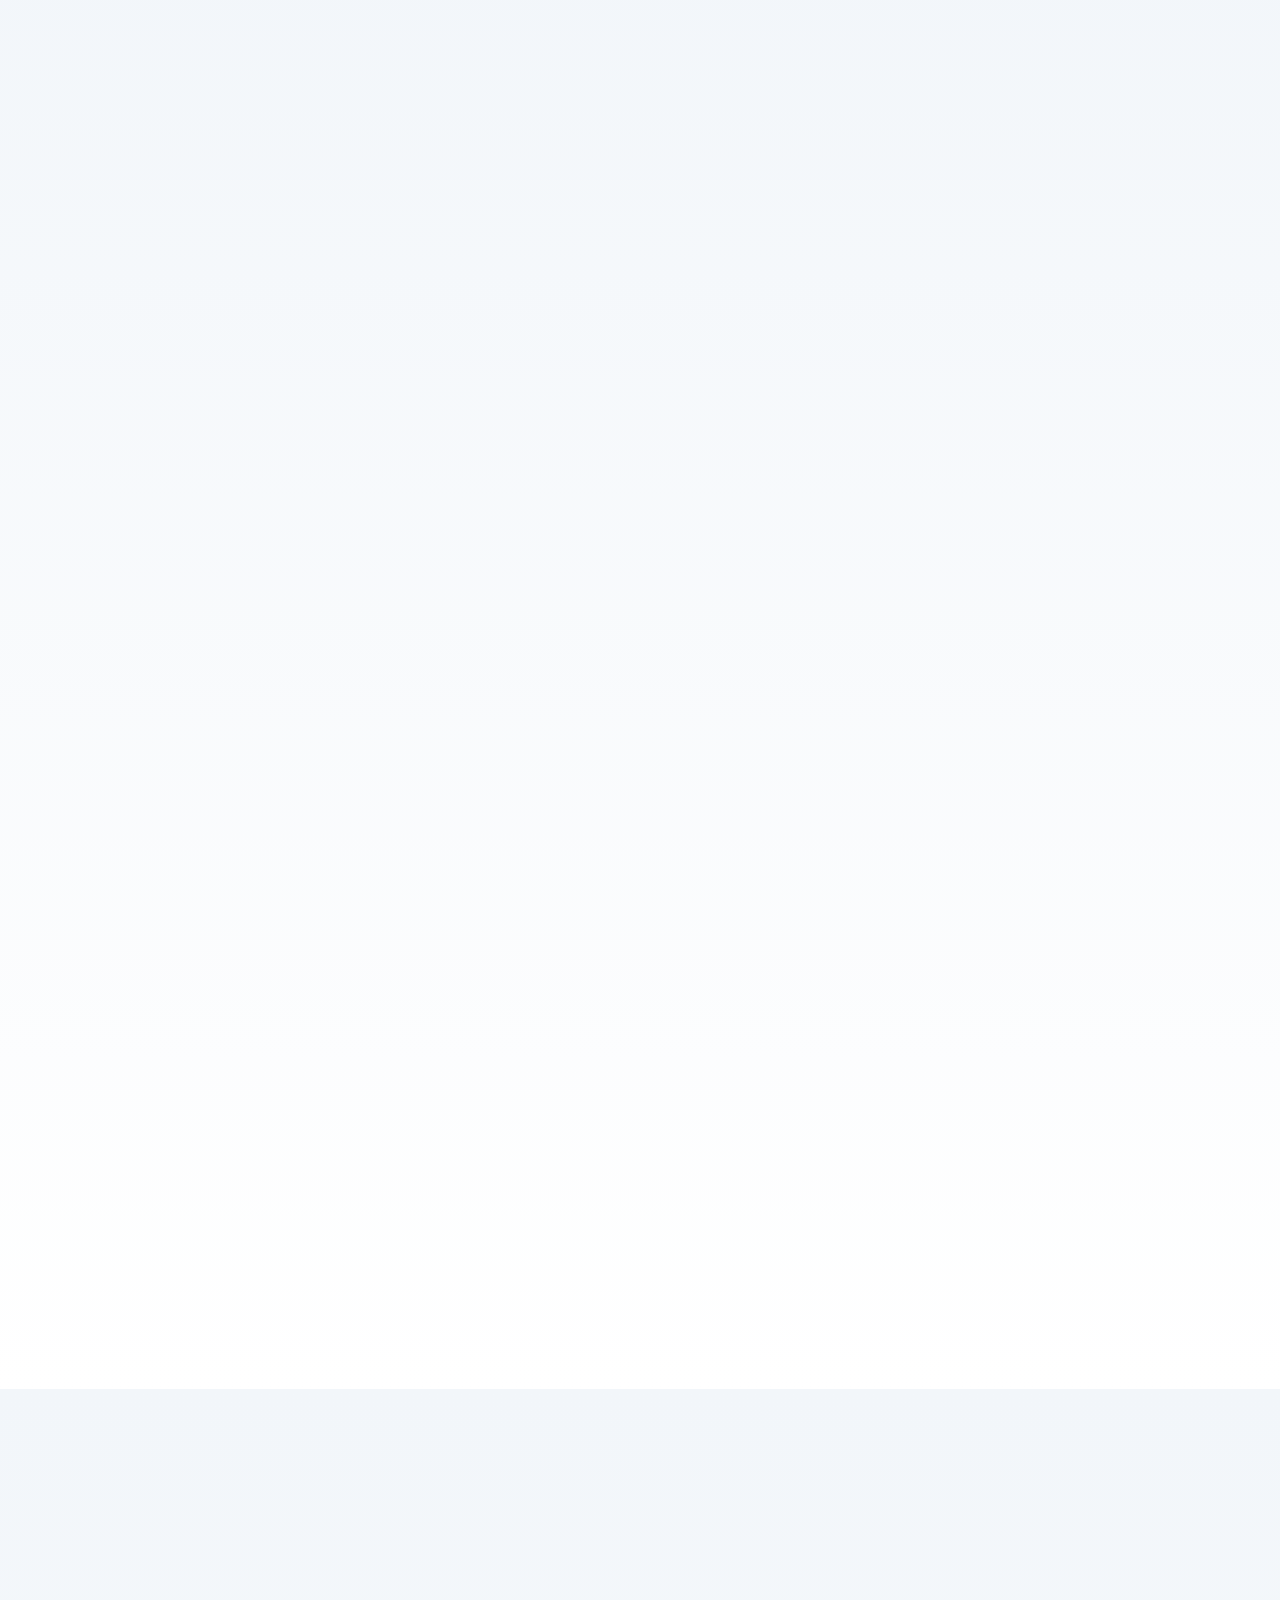
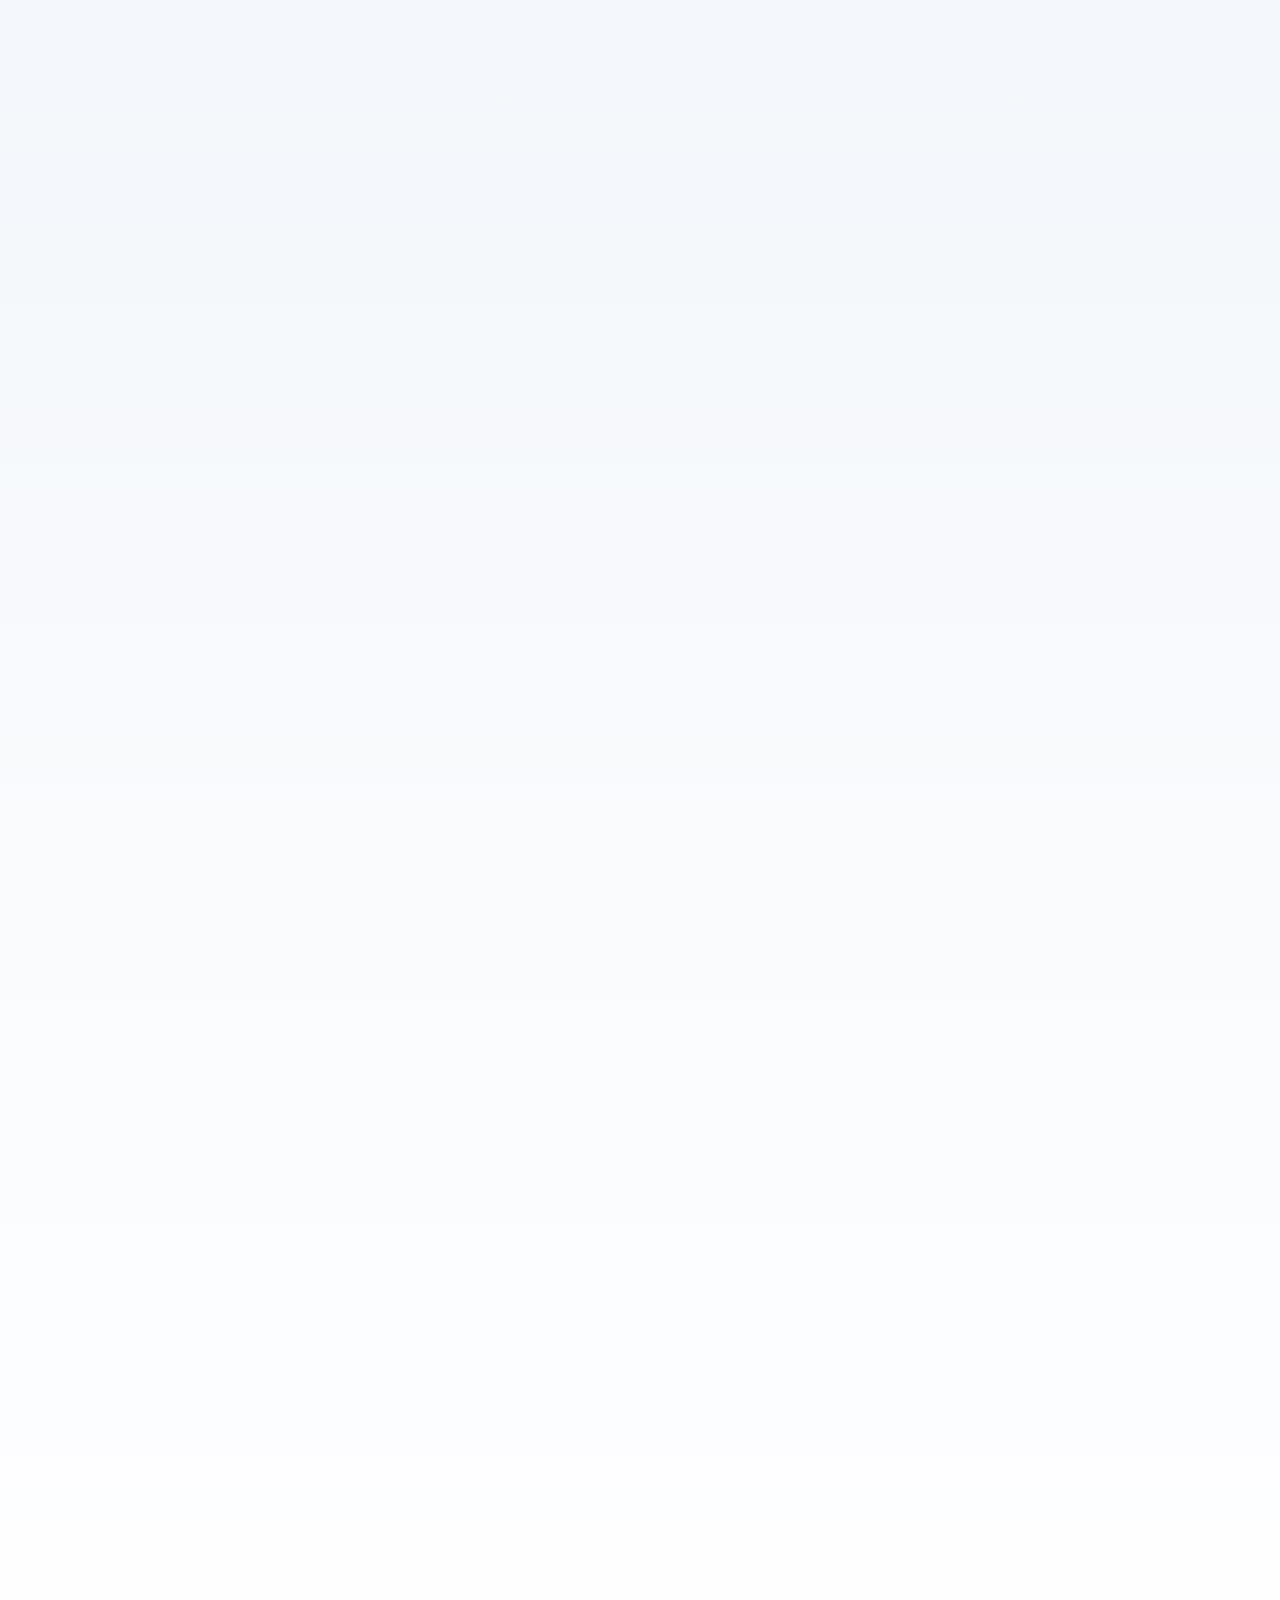
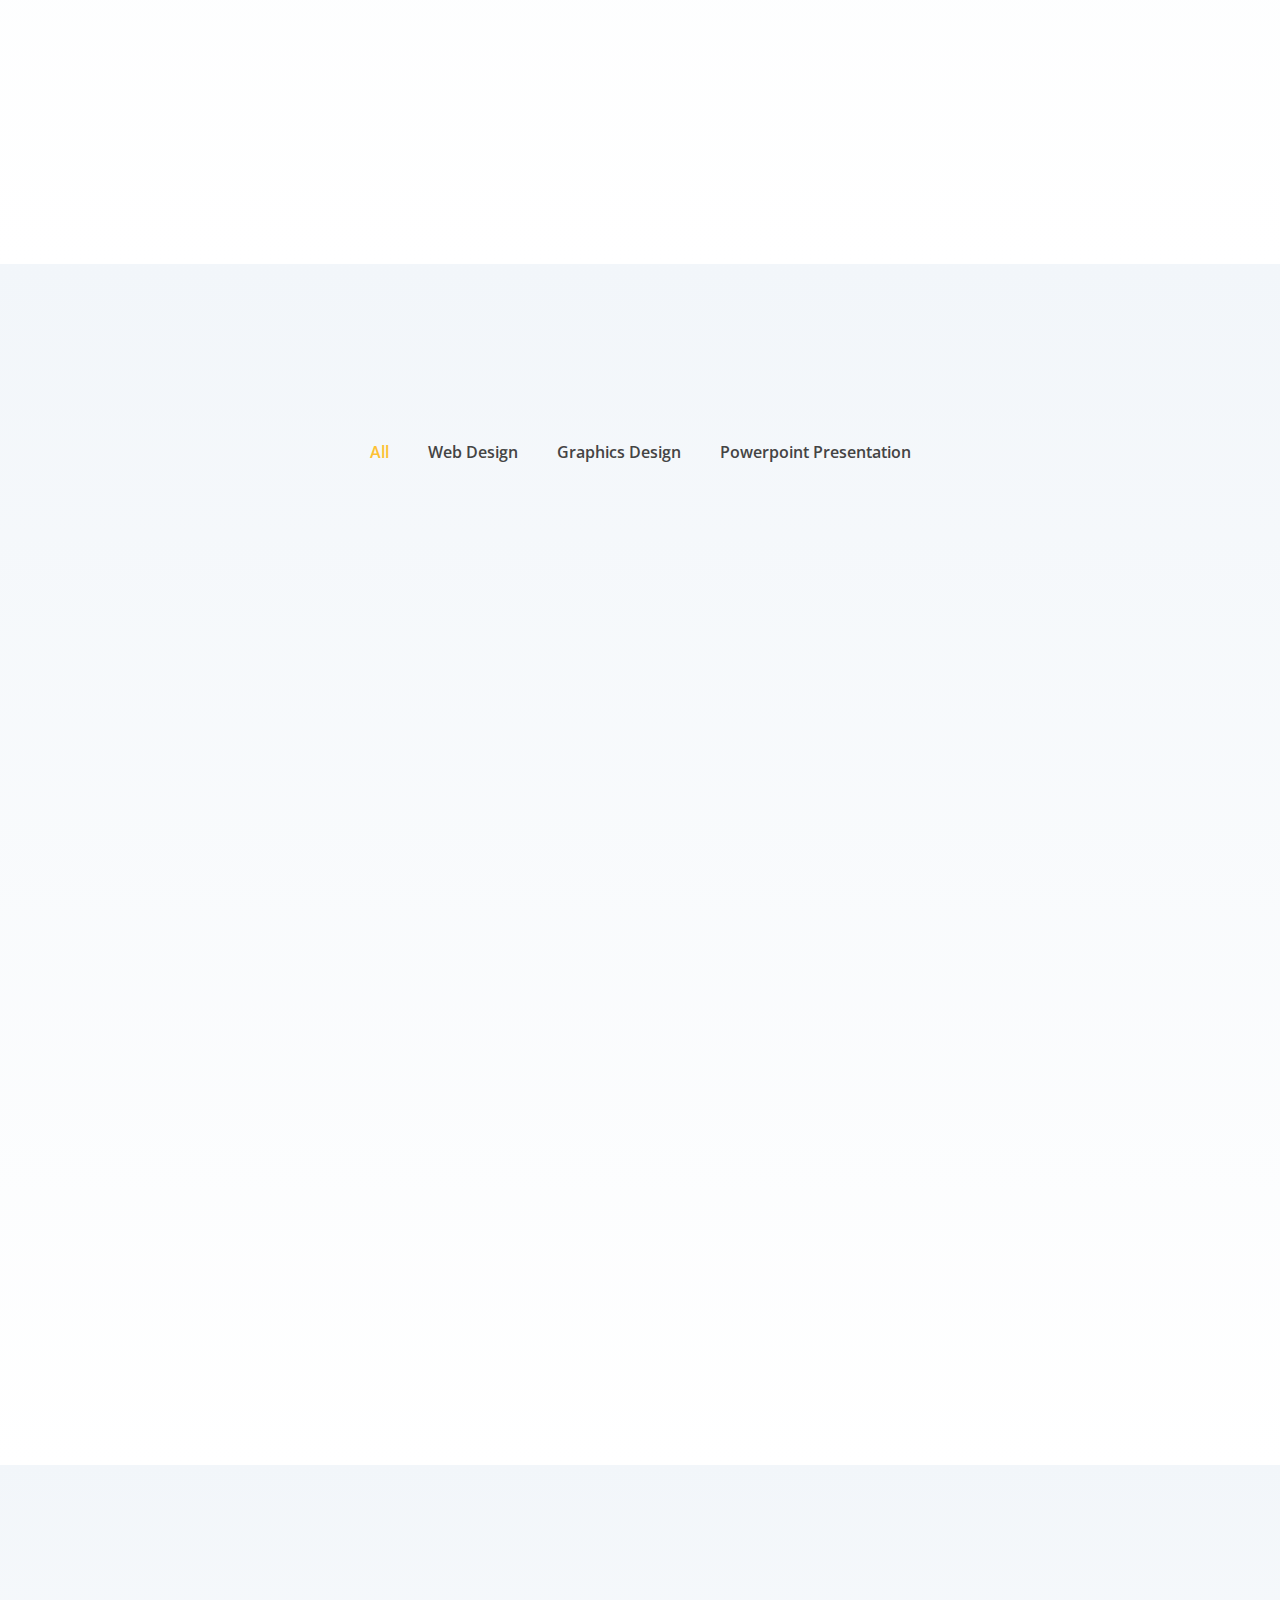
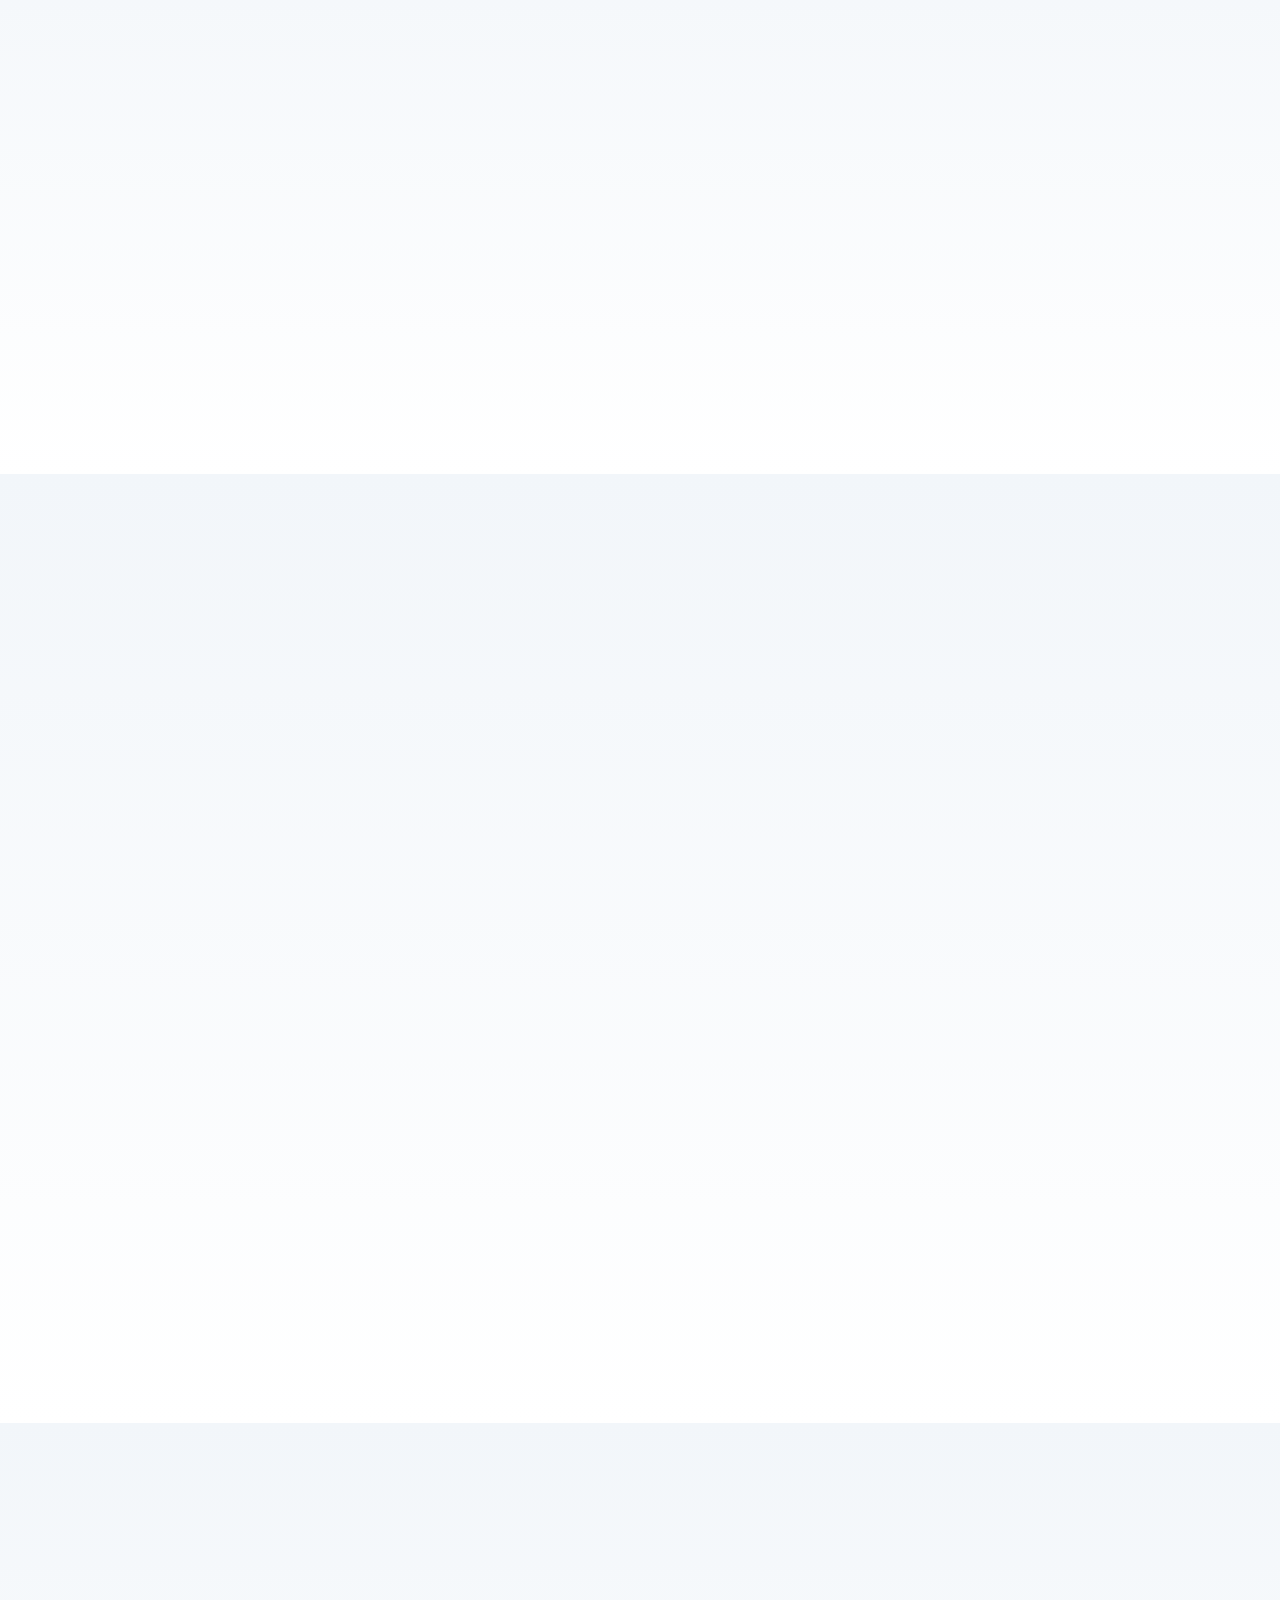
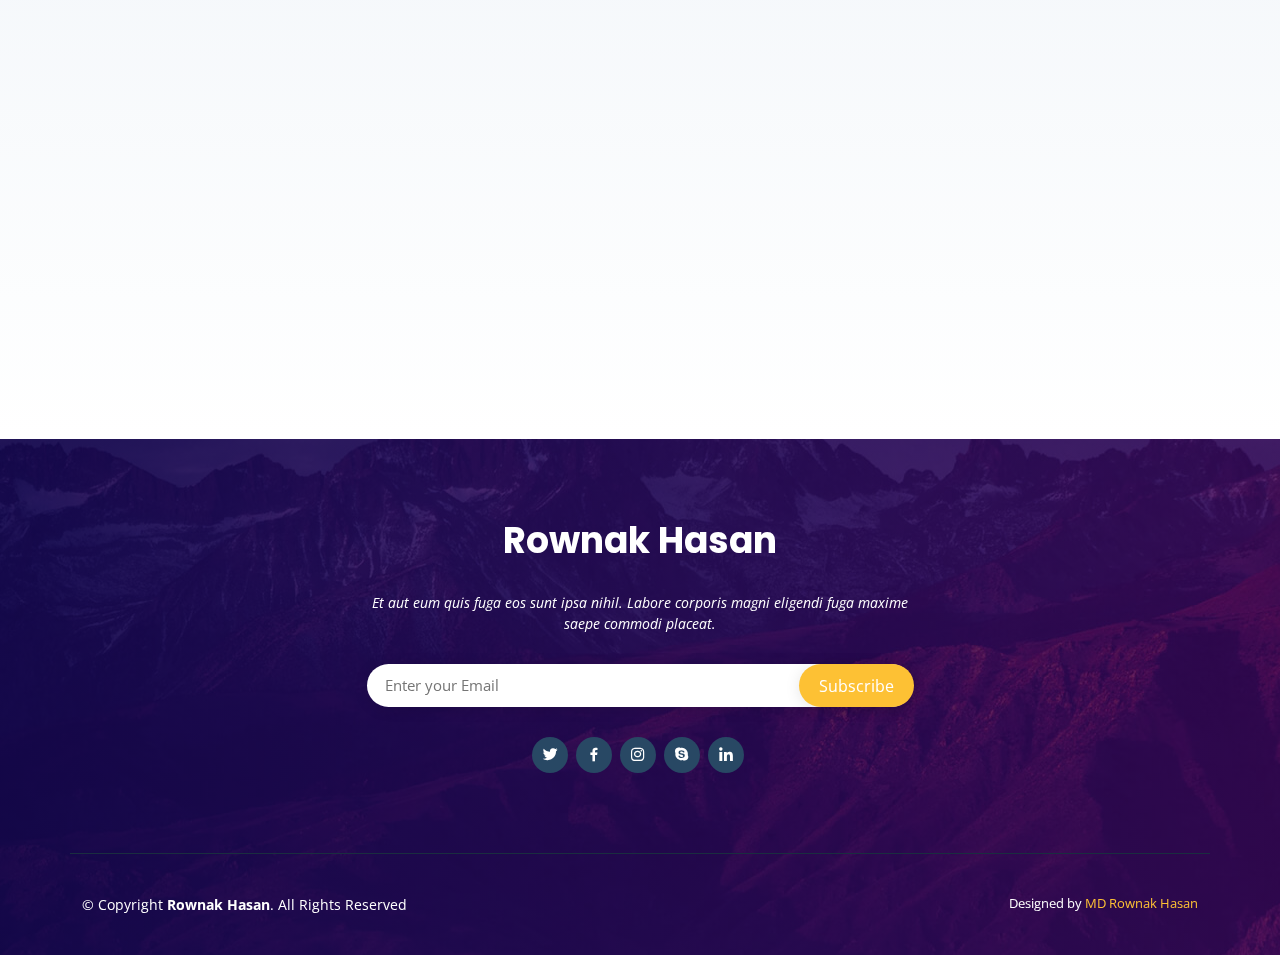
==== commit f41d8436: "Update index.html" ====
--- a/index.html
+++ b/index.html
@@ -158,7 +158,7 @@
             <div class="content d-flex flex-column justify-content-center">
               <h3 data-aos="fade-in" data-aos-delay="100">MD Rownak Hasan</h3>
               <p data-aos="fade-in">
-                Hello, I am Rownak Hasan. A professional Graphics Designer and web designer. I am also a freelencer in different market freelencing market place. I have done my web design course from FreeCodeCamp, Edounix, 10 Minutes School and Creative IT. I am also expert in Microsoft Office specially powerpoint presenation designing
+                Hello, I am Rownak Hasan. A professional Graphics Designer and web designer. I am also a freelencer in different freelencing market place. I have done my web design course from FreeCodeCamp, Edounix, 10 Minutes School and Creative IT. I am also expert in Microsoft Office specially powerpoint presenation designing
               </p>
               <div class="row">
                 <div class="col-md-6 icon-box" data-aos="fade-up">
@@ -763,4 +763,4 @@
 
 </body>
 
-</html>+</html>
